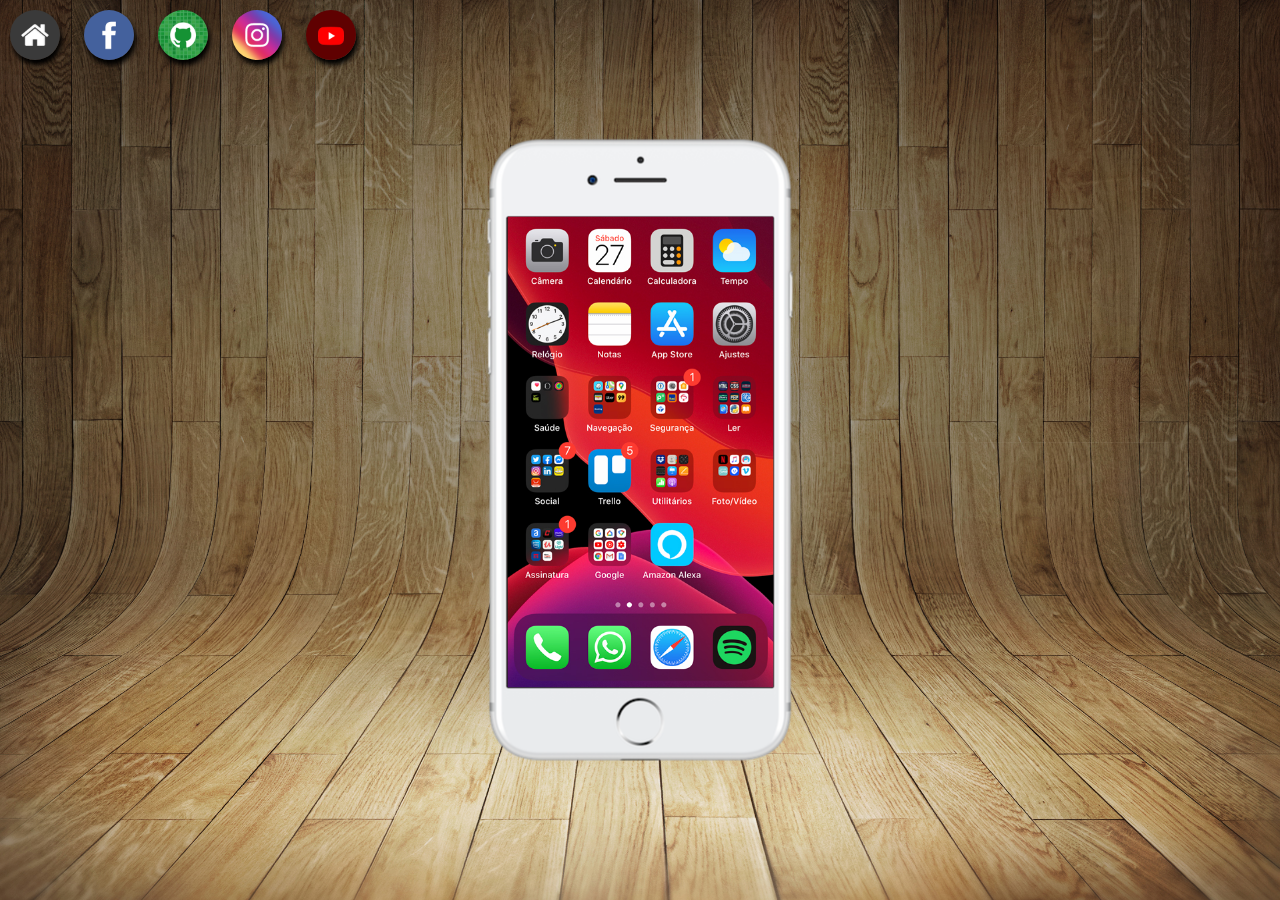
==== index.html @ 4273c0a1 "projeto criando" ====
<!DOCTYPE html>
<html lang="pt-br">
<head>
    <meta charset="UTF-8">
    <meta name="viewport" content="width=device-width, initial-scale=1.0">
    <title>Projetos Redes Sociais</title>
    <link rel="shortcut icon" href="pacote-d013/favicon.ico" type="image/x-icon">
    <link rel="stylesheet" href="style.css">
</head>
<body>
    <main>
        <section id="telefone">
            <iframe src="home.html" name="tela" id="tela" frameborder="0"> Seu navegador não é compativel com isso</iframe>
        </section>
        <section id="redes">
            <a href="home.html" target="tela"><img src="pacote-d013/imagens/logo-home.jpg" alt=""></a>
            <a href="face.html" target="tela"><img src="pacote-d013/imagens/logo-facebook.jpg" alt=""></a>
            <a href="git.html" target="tela"><img src="pacote-d013/imagens/logo-github.jpg" alt=""></a>
            <a href="insta.html" target="tela"><img src="pacote-d013/imagens/logo-instagram.jpg" alt=""></a>
            <a href="you.html" target="tela"><img src="pacote-d013/imagens/logo-youtube.jpg" alt=""></a>
 
            
        </section>
    </main>
</body>
</html>
---- style.css ----
@charset "UFT-8";

*{
    margin: 0px;
    padding: 0px;
}

html, body{
    height: 100vh;
    width: 100vw;
}
body{
    background: url(pacote-d013/imagens/fundo-madeira.jpg) no-repeat top center;
    background-size: cover;
    background-attachment: fixed;
}
main{
    position: relative;
    height: 100vh;
}
section#telefone{
    position: absolute;
    top: 50%;
    left: 50%;
    transform: translate(-50%, -50%);


    height: 627px;
    width: 311px;
    background: url(pacote-d013/imagens/frame-iphone.png) no-repeat;

}
iframe#tela{
    position: relative;
    top: 80px;
    left: 23px;
    width: 266px;
    height: 471px;
}
section#redes img{
    width: 50px;
    margin: 10px;
    border-radius: 50px;
    box-shadow: 2px 5px 5px black;
    box-sizing: border-box;
}

section#redes img:hover{
    border: 2px solid rgba(255, 255, 255, 0.375);
    transform: translate(-3px,-3px);
    box-shadow: 5px 5px 10px black;
    transition: transform .3s;
}
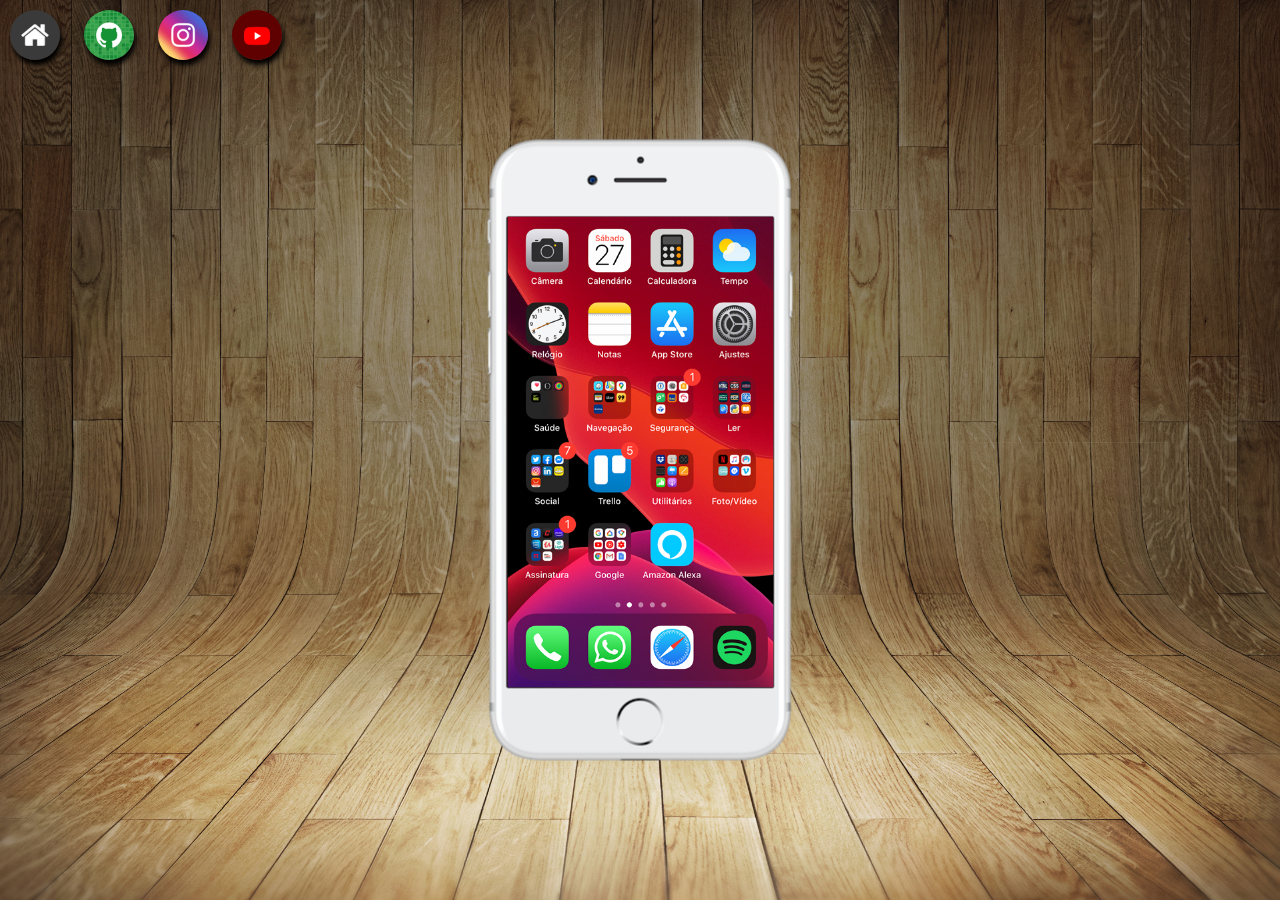
==== commit 34485760: "att" ====
--- a/index.html
+++ b/index.html
@@ -14,7 +14,6 @@
         </section>
         <section id="redes">
             <a href="home.html" target="tela"><img src="pacote-d013/imagens/logo-home.jpg" alt=""></a>
-            <a href="face.html" target="tela"><img src="pacote-d013/imagens/logo-facebook.jpg" alt=""></a>
             <a href="git.html" target="tela"><img src="pacote-d013/imagens/logo-github.jpg" alt=""></a>
             <a href="insta.html" target="tela"><img src="pacote-d013/imagens/logo-instagram.jpg" alt=""></a>
             <a href="you.html" target="tela"><img src="pacote-d013/imagens/logo-youtube.jpg" alt=""></a>
